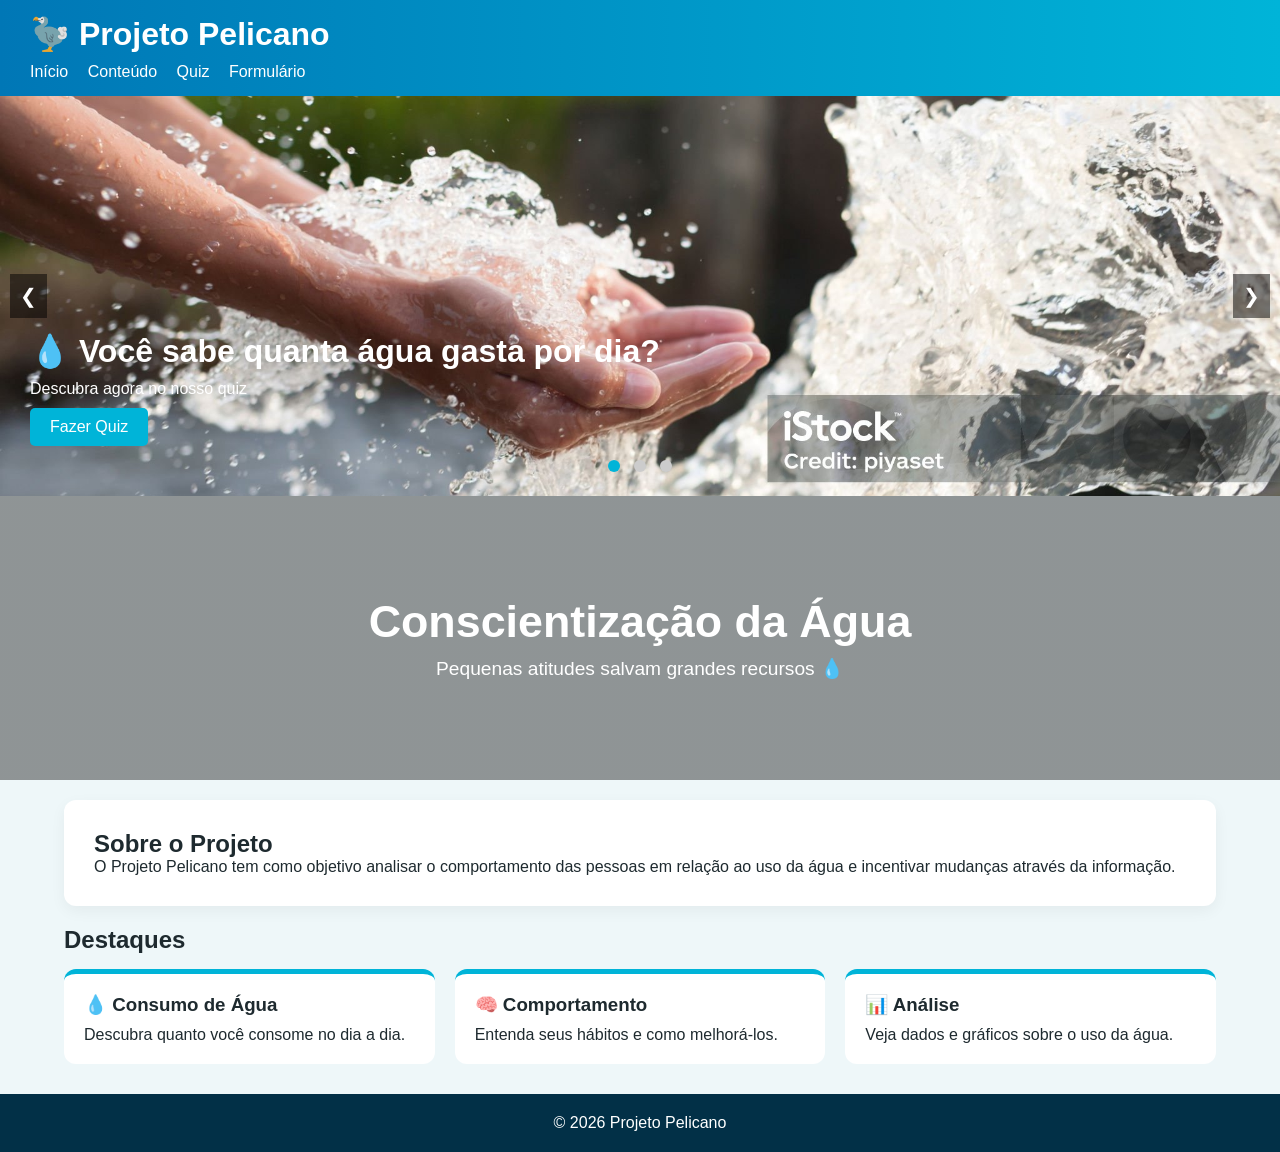
==== index.html @ 54d8349d "teste" ====
<!DOCTYPE html>
<html lang="pt-BR">
<head>
    <meta charset="UTF-8">
    <meta name="viewport" content="width=device-width, initial-scale=1.0">
    <title>Projeto Pelicano</title>

    <!-- CSS -->
    <link rel="stylesheet" href="css/style.css">
</head>
<body>

    <!-- HEADER -->
    <header>
        <h1>🦤 Projeto Pelicano</h1>
        <nav>
            <a href="index.html">Início</a>
            <a href="pages/conteudo.html">Conteúdo</a>
            <a href="pages/quiz.html">Quiz</a>
            <a href="pages/formulario.html">Formulário</a>
        </nav>
    </header>
<section class="carrossel">

    <div class="slide ativo">
        <img src="assets/img/noticias/agua1.jpg">
        <div class="texto">
            <h2>💧 Você sabe quanta água gasta por dia?</h2>
            <p>Descubra agora no nosso quiz</p>
            <a href="pages/quiz.html" class="btn">Fazer Quiz</a>
        </div>
    </div>

    <div class="slide">
        <img src="assets/img/noticias/agua2.jpg">
        <div class="texto">
            <h2>🌍 O desperdício de água cresce no Brasil</h2>
            <p>Veja dados reais</p>
            <a href="pages/conteudo.html" class="btn">Ver Conteúdo</a>
        </div>
    </div>

    <div class="slide">
        <img src="assets/img/noticias/agua3.jpg">
        <div class="texto">
            <h2>🚨 Seu hábito pode estar errado</h2>
            <p>Descubra como melhorar</p>
            <a href="pages/formulario.html" class="btn">Responder</a>
        </div>
    </div>

    <!-- SETAS -->
    <button class="prev">&#10094;</button>
    <button class="next">&#10095;</button>

    <!-- BOLINHAS -->
    <div class="dots">
        <span class="dot ativo"></span>
        <span class="dot"></span>
        <span class="dot"></span>
    </div>

</section>
    <!-- BANNER -->
    <section class="banner">
        <h2>Conscientização da Água</h2>
        <p>Pequenas atitudes salvam grandes recursos 💧</p>
    </section>

    <!-- SOBRE -->
    <section class="sobre">
        <h2>Sobre o Projeto</h2>
        <p>
            O Projeto Pelicano tem como objetivo analisar o comportamento das pessoas
            em relação ao uso da água e incentivar mudanças através da informação.
        </p>
    </section>

    <!-- DESTAQUES -->
    <section class="destaques">
        <h2>Destaques</h2>

        <div class="cards">
            <div class="card">
                <h3>💧 Consumo de Água</h3>
                <p>Descubra quanto você consome no dia a dia.</p>
            </div>

            <div class="card">
                <h3>🧠 Comportamento</h3>
                <p>Entenda seus hábitos e como melhorá-los.</p>
            </div>

            <div class="card">
                <h3>📊 Análise</h3>
                <p>Veja dados e gráficos sobre o uso da água.</p>
            </div>
        </div>
    </section>

    <!-- FOOTER -->
    <footer>
        <p>© 2026 Projeto Pelicano</p>
    </footer>

    <!-- JS -->
    <script src="js/main.js"></script>
    <script src="js/carrossel.js"></script>
</body>
</html>
---- css/style.css ----
/* RESET */
* {
    margin: 0;
    padding: 0;
    box-sizing: border-box;
}

body {
    font-family: 'Poppins', sans-serif;
    background-color: #eef7f9;
    color: #1e2a2f;
}

/* HEADER */
header {
    background: linear-gradient(90deg, #0077b6, #00b4d8);
    color: white;
    padding: 15px 30px;
}

header h1 {
    margin-bottom: 10px;
}

nav a {
    color: white;
    margin-right: 15px;
    text-decoration: none;
    font-weight: 500;
}

nav a:hover {
    opacity: 0.8;
}

/* BANNER */
.banner {
    background: linear-gradient(rgba(0,0,0,0.4), rgba(0,0,0,0.4)),
                url('../assets/img/banners/agua.jpg') center/cover no-repeat;
    color: white;
    padding: 100px 30px;
    text-align: center;
}

.banner h2 {
    font-size: 2.8rem;
    margin-bottom: 10px;
}

.banner p {
    font-size: 1.2rem;
}

/* SOBRE */
.sobre {
    background-color: white;
    padding: 30px;
    margin: 20px auto;
    width: 90%;
    border-radius: 12px;
    box-shadow: 0 5px 15px rgba(0,0,0,0.05);
}

/* DESTAQUES */
.destaques {
    width: 90%;
    margin: 20px auto;
}

.destaques h2 {
    margin-bottom: 15px;
}

/* CARDS */
.cards {
    display: flex;
    gap: 20px;
    flex-wrap: wrap;
}

.card {
    background: white;
    padding: 20px;
    flex: 1;
    min-width: 250px;
    border-radius: 12px;
    transition: 0.3s;
    cursor: pointer;
    border-top: 5px solid #00b4d8;
}

.card:hover {
    transform: translateY(-5px);
    box-shadow: 0 8px 20px rgba(0,0,0,0.1);
}

.card h3 {
    margin-bottom: 10px;
}

/* FOOTER */
footer {
    background: #023047;
    color: white;
    text-align: center;
    padding: 20px;
    margin-top: 30px;
}
/* CARROSSEL */
.carrossel {
    position: relative;
    height: 400px;
    overflow: hidden;
}

.slide {
    position: absolute;
    width: 100%;
    height: 100%;
    display: none;
}

.slide img {
    width: 100%;
    height: 100%;
    object-fit: cover;
}

.slide.ativo {
    display: block;
}

.texto {
    position: absolute;
    bottom: 50px;
    left: 30px;
    color: white;
}

.texto h2 {
    font-size: 2rem;
    margin-bottom: 10px;
}

.btn {
    display: inline-block;
    background: #00b4d8;
    color: white;
    padding: 10px 20px;
    text-decoration: none;
    border-radius: 5px;
    margin-top: 10px;
}

.btn:hover {
    background: #0077b6;
}
/* SETAS */
.prev, .next {
    position: absolute;
    top: 50%;
    transform: translateY(-50%);
    background: rgba(0,0,0,0.5);
    color: white;
    border: none;
    padding: 10px;
    cursor: pointer;
    font-size: 20px;
}

.prev { left: 10px; }
.next { right: 10px; }

.prev:hover, .next:hover {
    background: rgba(0,0,0,0.8);
}

/* BOLINHAS */
.dots {
    position: absolute;
    bottom: 15px;
    width: 100%;
    text-align: center;
}

.dot {
    height: 12px;
    width: 12px;
    margin: 5px;
    display: inline-block;
    background: #ccc;
    border-radius: 50%;
    cursor: pointer;
}

.dot.ativo {
    background: #00b4d8;
}
/* ANIMAÇÃO TEXTO */
.texto {
    position: absolute;
    bottom: 50px;
    left: 30px;
    color: white;

    opacity: 0;
    transform: translateY(30px);
    transition: all 0.8s ease;
}

/* quando o slide tá ativo */
.slide.ativo .texto {
    opacity: 1;
    transform: translateY(0);
}
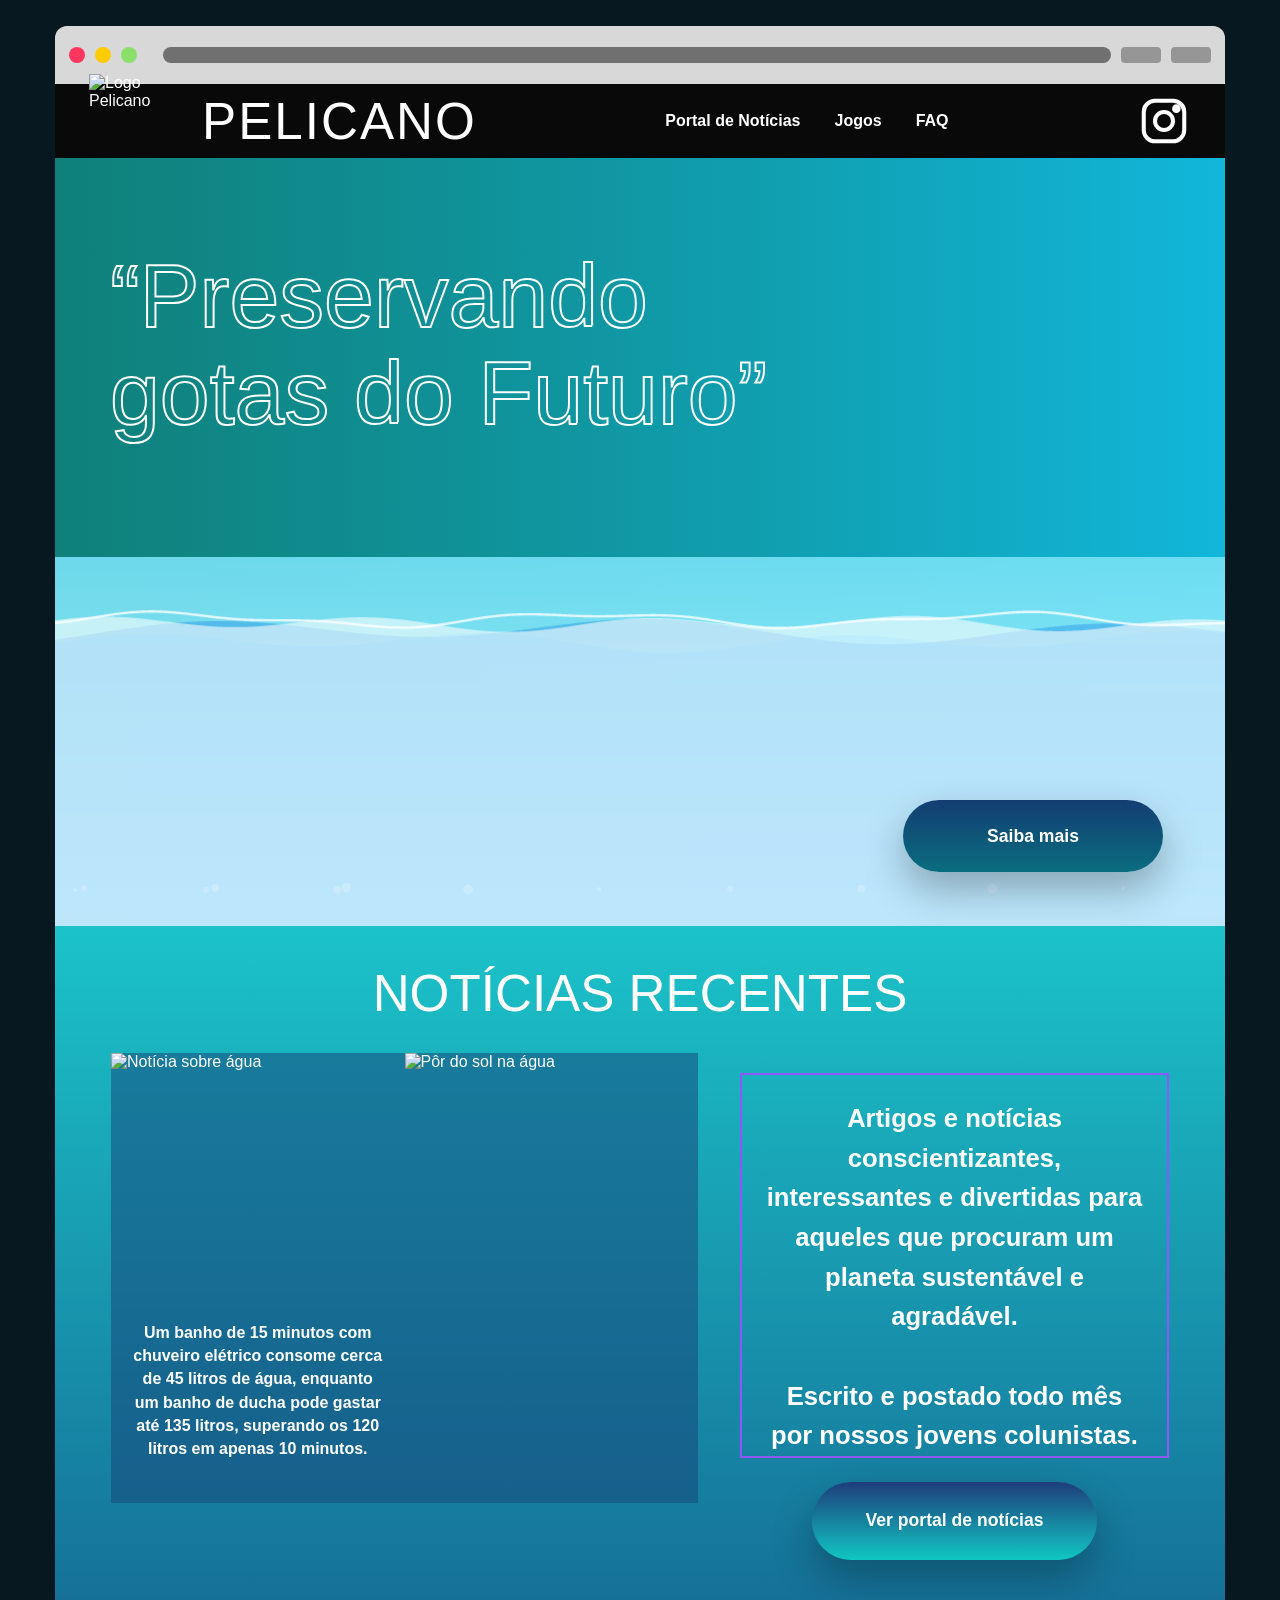
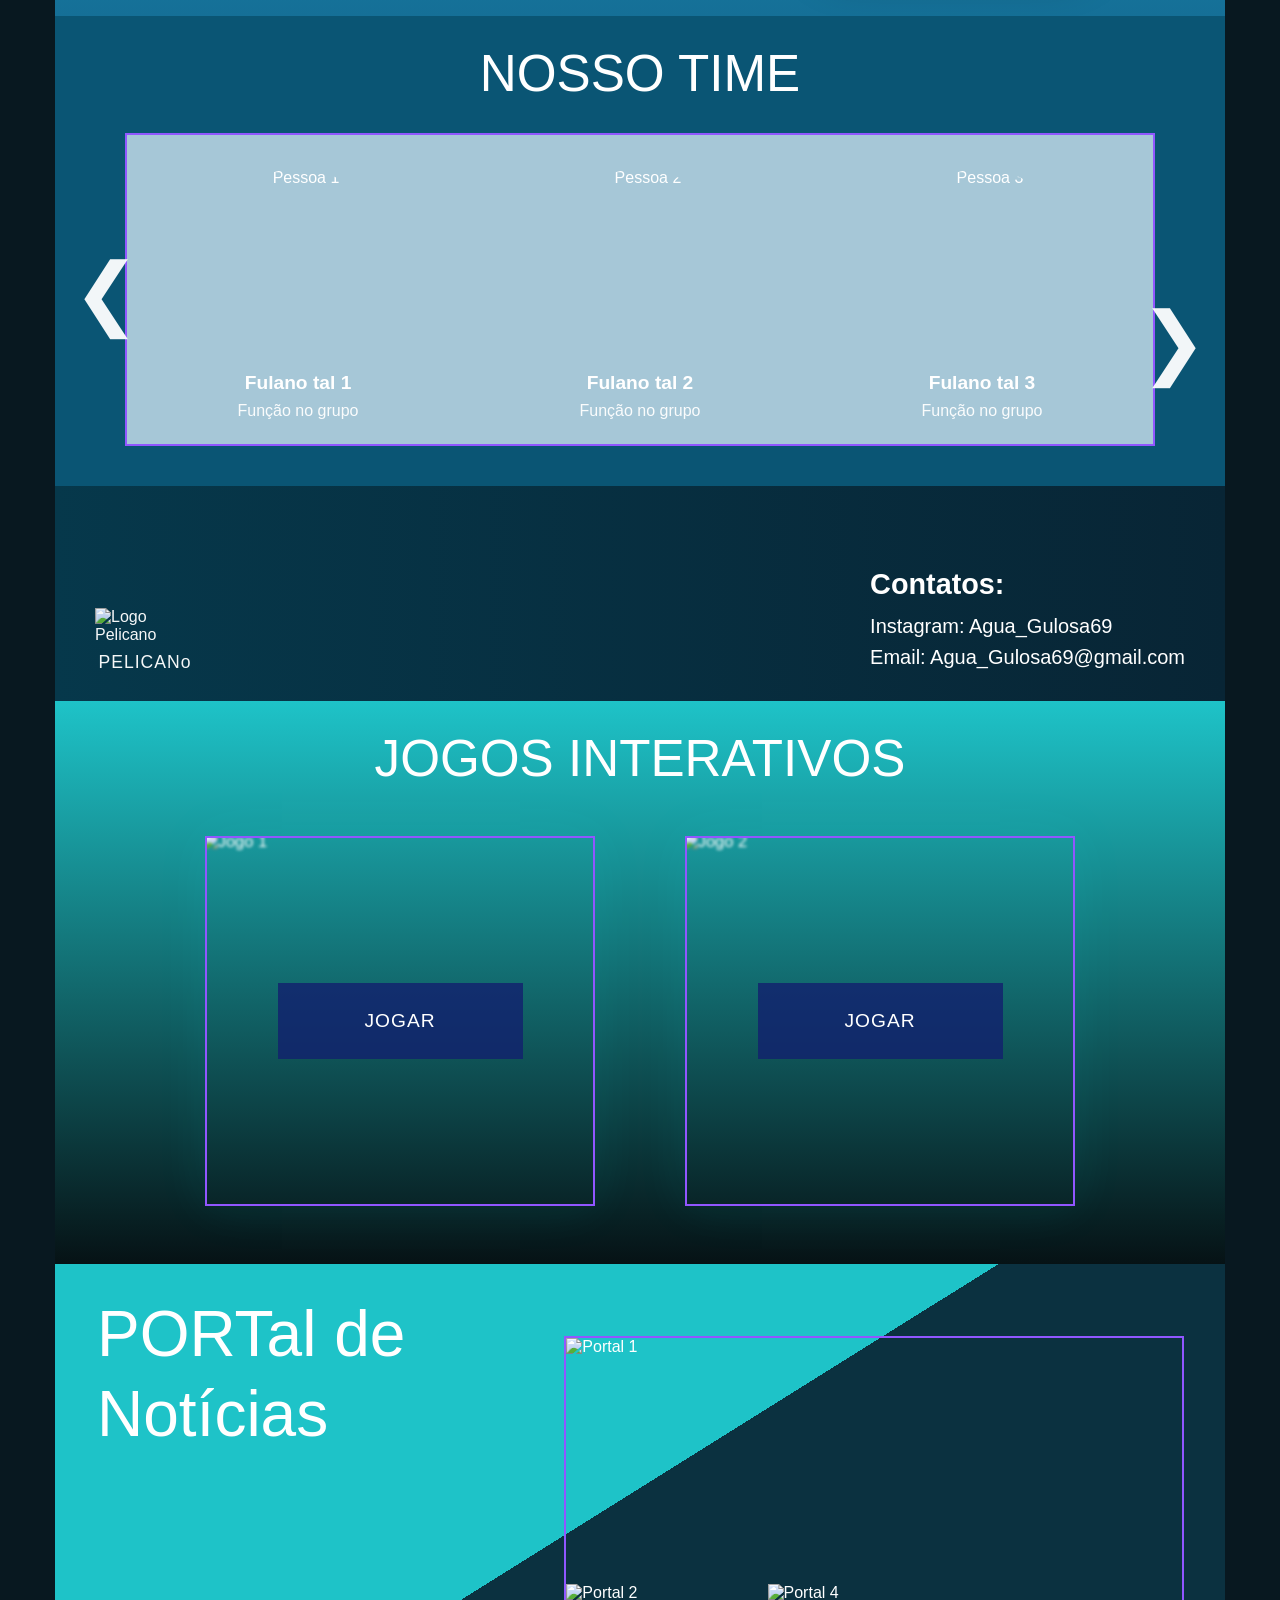
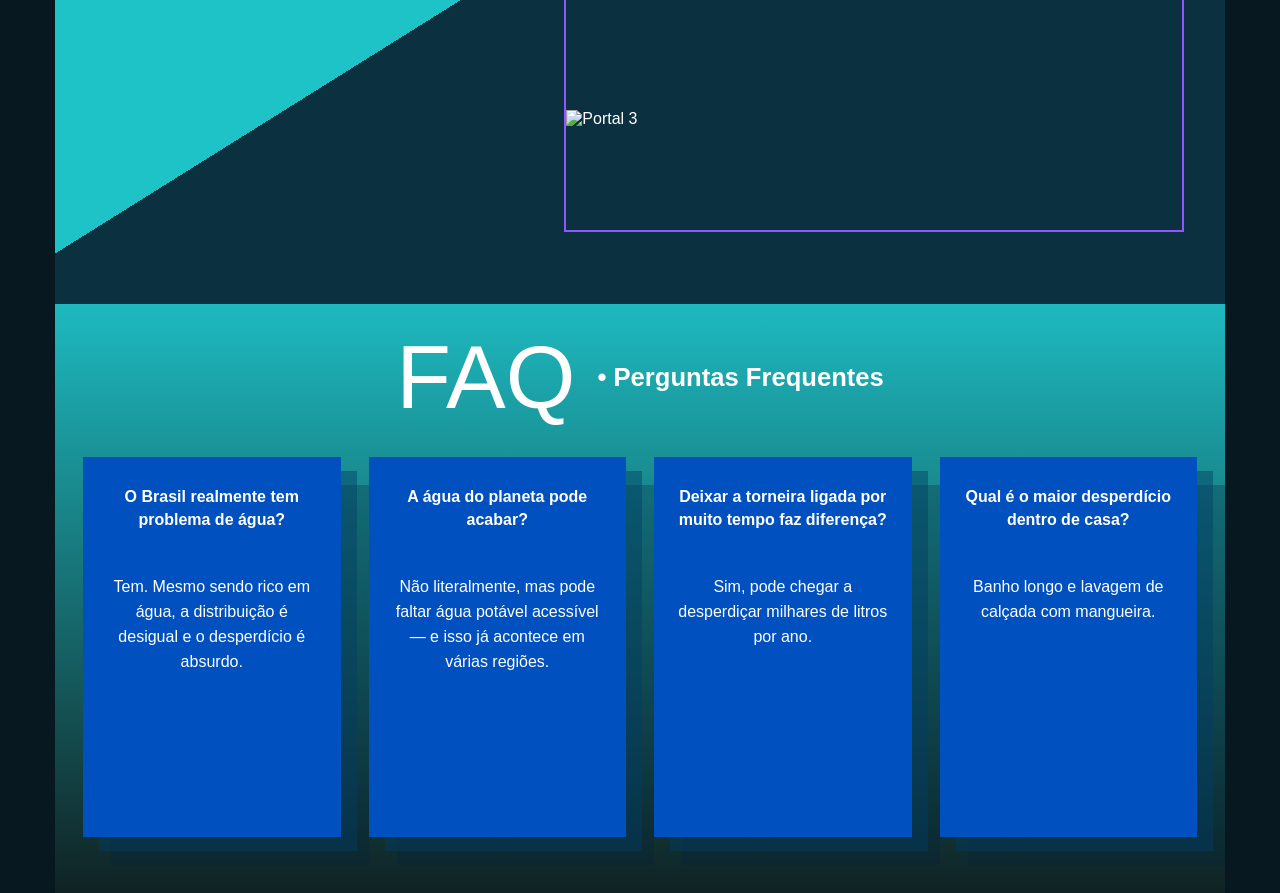
==== commit 3b1c7a48: "quase" ====
--- a/index.html
+++ b/index.html
@@ -1,110 +1,226 @@
 <!DOCTYPE html>
 <html lang="pt-BR">
 <head>
-    <meta charset="UTF-8">
-    <meta name="viewport" content="width=device-width, initial-scale=1.0">
-    <title>Projeto Pelicano</title>
-
-    <!-- CSS -->
-    <link rel="stylesheet" href="css/style.css">
+  <meta charset="UTF-8">
+  <meta name="viewport" content="width=device-width, initial-scale=1.0">
+  <title>Pelicano</title>
+  <link rel="stylesheet" href="../css/style.css">
 </head>
 <body>
-
-    <!-- HEADER -->
-    <header>
-        <h1>🦤 Projeto Pelicano</h1>
-        <nav>
-            <a href="index.html">Início</a>
-            <a href="pages/conteudo.html">Conteúdo</a>
-            <a href="pages/quiz.html">Quiz</a>
-            <a href="pages/formulario.html">Formulário</a>
-        </nav>
-    </header>
-<section class="carrossel">
-
-    <div class="slide ativo">
-        <img src="assets/img/noticias/agua1.jpg">
-        <div class="texto">
-            <h2>💧 Você sabe quanta água gasta por dia?</h2>
-            <p>Descubra agora no nosso quiz</p>
-            <a href="pages/quiz.html" class="btn">Fazer Quiz</a>
-        </div>
+  <header class="top-browser">
+    <div class="browser-dot red"></div>
+    <div class="browser-dot yellow"></div>
+    <div class="browser-dot green"></div>
+    <div class="browser-bar"></div>
+    <div class="browser-mini"></div>
+    <div class="browser-mini"></div>
+  </header>
+
+  <nav class="navbar">
+    <div class="brand">
+      <img src="../assets/img/logo.png" alt="Logo Pelicano">
+      <span>PELICANO</span>
     </div>
 
-    <div class="slide">
-        <img src="assets/img/noticias/agua2.jpg">
-        <div class="texto">
-            <h2>🌍 O desperdício de água cresce no Brasil</h2>
-            <p>Veja dados reais</p>
-            <a href="pages/conteudo.html" class="btn">Ver Conteúdo</a>
-        </div>
-    </div>
-
-    <div class="slide">
-        <img src="assets/img/noticias/agua3.jpg">
-        <div class="texto">
-            <h2>🚨 Seu hábito pode estar errado</h2>
-            <p>Descubra como melhorar</p>
-            <a href="pages/formulario.html" class="btn">Responder</a>
-        </div>
-    </div>
-
-    <!-- SETAS -->
-    <button class="prev">&#10094;</button>
-    <button class="next">&#10095;</button>
-
-    <!-- BOLINHAS -->
-    <div class="dots">
-        <span class="dot ativo"></span>
-        <span class="dot"></span>
-        <span class="dot"></span>
-    </div>
-
-</section>
-    <!-- BANNER -->
-    <section class="banner">
-        <h2>Conscientização da Água</h2>
-        <p>Pequenas atitudes salvam grandes recursos 💧</p>
-    </section>
-
-    <!-- SOBRE -->
-    <section class="sobre">
-        <h2>Sobre o Projeto</h2>
-        <p>
-            O Projeto Pelicano tem como objetivo analisar o comportamento das pessoas
-            em relação ao uso da água e incentivar mudanças através da informação.
-        </p>
-    </section>
-
-    <!-- DESTAQUES -->
-    <section class="destaques">
-        <h2>Destaques</h2>
-
-        <div class="cards">
-            <div class="card">
-                <h3>💧 Consumo de Água</h3>
-                <p>Descubra quanto você consome no dia a dia.</p>
+    <ul class="menu">
+      <li><a href="#noticias">Portal de Notícias</a></li>
+      <li><a href="#jogos">Jogos</a></li>
+      <li><a href="#faq">FAQ</a></li>
+    </ul>
+
+    <a href="#contato" class="insta-icon" aria-label="Instagram">
+      <svg viewBox="0 0 24 24" fill="none" stroke="currentColor" stroke-width="1.8">
+        <rect x="3" y="3" width="18" height="18" rx="5"></rect>
+        <circle cx="12" cy="12" r="4"></circle>
+        <circle cx="17.5" cy="6.5" r="1"></circle>
+      </svg>
+    </a>
+  </nav>
+
+  <main>
+    <section class="hero section-panel">
+      <div class="hero-bg"></div>
+      <canvas id="waterCanvas"></canvas>
+
+      <div class="hero-content reveal">
+        <h1>“Preservando<br>gotas do Futuro”</h1>
+      </div>
+
+      <a href="#noticias" class="hero-btn reveal">Saiba mais</a>
+    </section>
+
+    <section id="noticias" class="news-section section-panel reveal">
+      <h2 class="section-title">NOTÍCIAS RECENTES</h2>
+
+      <div class="news-layout">
+        <div class="news-left">
+          <div class="news-card tall">
+            <img src="../assets/img/noticias/agua1.jpg" alt="Notícia sobre água">
+            <div class="news-card-text">
+              Um banho de 15 minutos com chuveiro elétrico consome cerca de 45 litros de água, enquanto um banho de ducha pode gastar até 135 litros, superando os 120 litros em apenas 10 minutos.
             </div>
-
-            <div class="card">
-                <h3>🧠 Comportamento</h3>
-                <p>Entenda seus hábitos e como melhorá-los.</p>
-            </div>
-
-            <div class="card">
-                <h3>📊 Análise</h3>
-                <p>Veja dados e gráficos sobre o uso da água.</p>
-            </div>
-        </div>
-    </section>
-
-    <!-- FOOTER -->
-    <footer>
-        <p>© 2026 Projeto Pelicano</p>
-    </footer>
-
-    <!-- JS -->
-    <script src="js/main.js"></script>
-    <script src="js/carrossel.js"></script>
+          </div>
+
+          <div class="news-card tall">
+            <img src="../assets/img/noticias/agua2.jpg" alt="Pôr do sol na água">
+          </div>
+        </div>
+
+        <div class="news-right">
+          <div class="news-box">
+            <p>
+              Artigos e notícias conscientizantes, interessantes e divertidas para aqueles
+              que procuram um planeta sustentável e agradável.<br><br>
+              Escrito e postado todo mês por nossos jovens colunistas.
+            </p>
+          </div>
+
+          <a href="#portal" class="gradient-btn">Ver portal de notícias</a>
+        </div>
+      </div>
+    </section>
+
+    <section id="time" class="team-section section-panel reveal">
+      <h2 class="section-title">NOSSO TIME</h2>
+
+      <div class="team-slider">
+        <button class="team-arrow left" id="teamPrev" aria-label="Anterior">&#10094;</button>
+
+        <div class="team-track-wrapper">
+          <div class="team-track" id="teamTrack">
+            <article class="team-card">
+              <img src="../assets/img/equipe/pessoa1.jpg" alt="Pessoa 1">
+              <h3>Fulano tal 1</h3>
+              <p>Função no grupo</p>
+            </article>
+
+            <article class="team-card">
+              <img src="../assets/img/equipe/pessoa2.jpg" alt="Pessoa 2">
+              <h3>Fulano tal 2</h3>
+              <p>Função no grupo</p>
+            </article>
+
+            <article class="team-card">
+              <img src="../assets/img/equipe/pessoa3.jpg" alt="Pessoa 3">
+              <h3>Fulano tal 3</h3>
+              <p>Função no grupo</p>
+            </article>
+
+          <article class="team-card">
+              <img src="../assets/img/equipe/pessoa4.jpg" alt="Pessoa 4">
+              <h3>Fulano tal 4</h3>
+              <p>Função no grupo</p>
+            </article>
+
+            <article class="team-card">
+              <img src="../assets/img/equipe/pessoa5.jpg" alt="Pessoa 5">
+              <h3>Fulano tal 5</h3>
+              <p>Função no grupo</p>
+            </article>
+
+            <article class="team-card">
+              <img src="../assets/img/equipe/pessoa6.jpg" alt="Pessoa 6">
+              <h3>Fulano tal 6</h3>
+              <p>Função no grupo</p>
+            </article>
+
+            <article class="team-card">
+              <img src="../assets/img/equipe/pessoa7.jpg" alt="Pessoa 7">
+              <h3>Fulano tal 7</h3>
+              <p>Função no grupo</p>    
+                 </article>
+
+            <article class="team-card">
+              <img src="../assets/img/equipe/pessoa8.jpg" alt="Pessoa 8">
+              <h3>Fulano tal 8</h3>
+              <p>Função no grupo</p>
+              </article>
+             </div>
+          </div>
+        </div>
+
+        <button class="team-arrow right" id="teamNext" aria-label="Próximo">&#10095;</button>
+      </div>
+
+      <div class="team-footer" id="contato">
+        <div class="team-logo-block">
+          <img src="../assets/img/logo.png" alt="Logo Pelicano">
+          <span>PELICANo</span>
+        </div>
+
+        <div class="contact-block">
+          <h3>Contatos:</h3>
+          <p>Instagram: Agua_Gulosa69</p>
+          <p>Email: Agua_Gulosa69@gmail.com</p>
+        </div>
+      </div>
+    </section>
+
+    <section id="jogos" class="games-section section-panel reveal">
+      <h2 class="section-title games-title">JOGOS INTERATIVOS</h2>
+
+      <div class="games-grid">
+        <article class="game-card">
+          <img src="../assets/img/jogos/jogo1.jpg" alt="Jogo 1">
+          <div class="game-overlay">
+            <a href="#" class="play-btn">JOGAR</a>
+          </div>
+        </article>
+
+        <article class="game-card">
+          <img src="../assets/img/jogos/jogo2.jpg" alt="Jogo 2">
+          <div class="game-overlay">
+            <a href="#" class="play-btn">JOGAR</a>
+          </div>
+        </article>
+      </div>
+    </section>
+
+    <section id="portal" class="portal-section section-panel reveal">
+      <div class="portal-left">
+        <h2>PORTal de<br>Notícias</h2>
+      </div>
+
+      <div class="portal-right">
+        <div class="portal-grid">
+          <img class="big-top" src="../assets/img/noticias/agua3.jpg" alt="Portal 1">
+          <img class="small-left" src="../assets/img/noticias/agua4.jpg" alt="Portal 2">
+          <img class="small-bottom" src="../assets/img/noticias/agua5.jpg" alt="Portal 3">
+          <img class="big-right" src="../assets/img/noticias/agua6.jpg" alt="Portal 4">
+        </div>
+      </div>
+    </section>
+
+    <section id="faq" class="faq-section section-panel reveal">
+      <div class="faq-header">
+        <h2>FAQ</h2>
+        <p>• Perguntas Frequentes</p>
+      </div>
+
+      <div class="faq-grid">
+        <article class="faq-card">
+          <h3>O Brasil realmente tem problema de água?</h3>
+          <p>Tem. Mesmo sendo rico em água, a distribuição é desigual e o desperdício é absurdo.</p>
+        </article>
+
+        <article class="faq-card">
+          <h3>A água do planeta pode acabar?</h3>
+          <p>Não literalmente, mas pode faltar água potável acessível — e isso já acontece em várias regiões.</p>
+        </article>
+
+        <article class="faq-card">
+          <h3>Deixar a torneira ligada por muito tempo faz diferença?</h3>
+          <p>Sim, pode chegar a desperdiçar milhares de litros por ano.</p>
+        </article>
+
+        <article class="faq-card">
+          <h3>Qual é o maior desperdício dentro de casa?</h3>
+          <p>Banho longo e lavagem de calçada com mangueira.</p>
+        </article>
+      </div>
+    </section>
+  </main>
+
+  <script src="../js/main.js"></script>
 </body>
 </html>
--- a/css/style.css
+++ b/css/style.css
@@ -1,215 +1,689 @@
-/* RESET */
+:root {
+  --bg-main: #0f2f3b;
+  --cyan-1: #118f8f;
+  --cyan-2: #15c3ea;
+  --cyan-3: #1fc7cc;
+  --cyan-4: #8dd8e8;
+  --blue-deep: #08364a;
+  --blue-card: #0059d6;
+  --white: #ffffff;
+  --shadow: 0 18px 40px rgba(0, 0, 0, 0.28);
+  --radius: 22px;
+  --panel-width: min(1170px, calc(100% - 80px));
+}
+
 * {
-    margin: 0;
-    padding: 0;
-    box-sizing: border-box;
+  margin: 0;
+  padding: 0;
+  box-sizing: border-box;
+}
+
+html {
+  scroll-behavior: smooth;
 }
 
 body {
-    font-family: 'Poppins', sans-serif;
-    background-color: #eef7f9;
-    color: #1e2a2f;
-}
-
-/* HEADER */
-header {
-    background: linear-gradient(90deg, #0077b6, #00b4d8);
-    color: white;
-    padding: 15px 30px;
-}
-
-header h1 {
-    margin-bottom: 10px;
-}
-
-nav a {
-    color: white;
-    margin-right: 15px;
-    text-decoration: none;
-    font-weight: 500;
-}
-
-nav a:hover {
-    opacity: 0.8;
-}
-
-/* BANNER */
-.banner {
-    background: linear-gradient(rgba(0,0,0,0.4), rgba(0,0,0,0.4)),
-                url('../assets/img/banners/agua.jpg') center/cover no-repeat;
-    color: white;
-    padding: 100px 30px;
-    text-align: center;
-}
-
-.banner h2 {
-    font-size: 2.8rem;
-    margin-bottom: 10px;
-}
-
-.banner p {
-    font-size: 1.2rem;
-}
-
-/* SOBRE */
-.sobre {
-    background-color: white;
-    padding: 30px;
-    margin: 20px auto;
-    width: 90%;
-    border-radius: 12px;
-    box-shadow: 0 5px 15px rgba(0,0,0,0.05);
-}
-
-/* DESTAQUES */
-.destaques {
-    width: 90%;
-    margin: 20px auto;
-}
-
-.destaques h2 {
-    margin-bottom: 15px;
-}
-
-/* CARDS */
-.cards {
-    display: flex;
-    gap: 20px;
+  font-family: Arial, Helvetica, sans-serif;
+  background: #081820;
+  color: var(--white);
+  overflow-x: hidden;
+}
+
+/* topo navegador fake */
+.top-browser {
+  width: var(--panel-width);
+  height: 58px;
+  background: #d8d8d8;
+  margin: 26px auto 0;
+  border-radius: 12px 12px 0 0;
+  display: flex;
+  align-items: center;
+  padding: 0 14px;
+  gap: 10px;
+}
+
+.browser-dot {
+  width: 16px;
+  height: 16px;
+  border-radius: 50%;
+}
+
+.browser-dot.red { background: #ff375f; }
+.browser-dot.yellow { background: #ffcc00; }
+.browser-dot.green { background: #8adf6a; }
+
+.browser-bar {
+  flex: 1;
+  height: 16px;
+  background: #707070;
+  border-radius: 999px;
+  margin-left: 16px;
+}
+
+.browser-mini {
+  width: 40px;
+  height: 16px;
+  border-radius: 4px;
+  background: #969696;
+}
+
+.navbar {
+  width: var(--panel-width);
+  margin: 0 auto;
+  height: 74px;
+  background: #090909;
+  display: flex;
+  align-items: center;
+  justify-content: space-between;
+  padding: 0 34px;
+  position: sticky;
+  top: 0;
+  z-index: 50;
+}
+
+.brand {
+  display: flex;
+  align-items: center;
+  gap: 18px;
+}
+
+.brand img {
+  width: 95px;
+  height: 95px;
+  object-fit: contain;
+}
+
+.brand span {
+  font-size: clamp(2rem, 4vw, 4rem);
+  letter-spacing: 2px;
+  font-weight: 300;
+}
+
+.menu {
+  list-style: none;
+  display: flex;
+  align-items: center;
+  gap: 34px;
+}
+
+.menu a {
+  color: var(--white);
+  text-decoration: none;
+  font-size: 1rem;
+  font-weight: 700;
+  transition: 0.25s;
+}
+
+.menu a:hover {
+  opacity: 0.75;
+}
+
+.insta-icon {
+  color: var(--white);
+  width: 54px;
+  height: 54px;
+  display: grid;
+  place-items: center;
+}
+
+.insta-icon svg {
+  width: 100%;
+  height: 100%;
+}
+
+.section-panel {
+  width: var(--panel-width);
+  margin: 0 auto;
+  position: relative;
+}
+
+/* HERO */
+.hero {
+  min-height: calc(100vh - 132px);
+  background: linear-gradient(90deg, #13857f 0%, #13b6d8 100%);
+  overflow: hidden;
+  position: relative;
+}
+
+.hero-bg {
+  position: absolute;
+  inset: 0;
+  background: linear-gradient(90deg, rgba(5, 115, 109, 0.28), rgba(0, 184, 232, 0.1));
+  z-index: 1;
+}
+
+#waveCanvas,
+#waterCanvas {
+  position: absolute;
+  left: 0;
+  bottom: 0;
+  width: 100%;
+  height: 48%;
+  z-index: 2;
+}
+
+.hero-content {
+  position: relative;
+  z-index: 3;
+  padding: 90px 0 0 55px;
+}
+
+.hero h1 {
+  font-size: clamp(3.5rem, 7vw, 6.8rem);
+  line-height: 1.08;
+  font-weight: 400;
+  color: transparent;
+  -webkit-text-stroke: 2px white;
+  text-shadow: 0 0 0 transparent;
+  max-width: 900px;
+}
+
+.hero-btn {
+  position: absolute;
+  right: 62px;
+  bottom: 54px;
+  z-index: 4;
+  display: inline-flex;
+  align-items: center;
+  justify-content: center;
+  width: 260px;
+  height: 72px;
+  border-radius: 999px;
+  text-decoration: none;
+  color: var(--white);
+  font-size: 1.1rem;
+  font-weight: 700;
+  background: linear-gradient(180deg, #133d72 0%, #0a6d7f 100%);
+  box-shadow: var(--shadow);
+  transition: transform 0.25s ease;
+}
+
+.hero-btn:hover {
+  transform: translateY(-3px);
+}
+
+/* títulos */
+.section-title {
+  text-align: center;
+  font-size: clamp(2rem, 4vw, 4rem);
+  font-weight: 300;
+  padding-top: 28px;
+  margin-bottom: 30px;
+}
+
+/* reveal */
+.reveal {
+  opacity: 0;
+  transform: translateY(70px);
+  transition: opacity 0.9s ease, transform 0.9s ease;
+}
+
+.reveal.active {
+  opacity: 1;
+  transform: translateY(0);
+}
+
+/* notícias */
+.news-section {
+  background: linear-gradient(180deg, #1bc3c9 0%, #156f97 100%);
+  padding: 10px 56px 56px;
+}
+
+.news-layout {
+  display: grid;
+  grid-template-columns: 1.3fr 0.95fr;
+  gap: 42px;
+  align-items: start;
+}
+
+.news-left {
+  display: grid;
+  grid-template-columns: 1fr 1fr;
+  gap: 0;
+  align-items: stretch;
+}
+
+.news-card {
+  background: rgba(22, 69, 123, 0.5);
+  overflow: hidden;
+}
+
+.news-card.tall {
+  min-height: 450px;
+}
+
+.news-card img {
+  width: 100%;
+  height: 250px;
+  object-fit: cover;
+  display: block;
+}
+
+.news-card-text {
+  padding: 18px 18px 20px;
+  font-size: 1rem;
+  line-height: 1.45;
+  text-align: center;
+  font-weight: 700;
+}
+
+.news-right {
+  display: flex;
+  flex-direction: column;
+  align-items: center;
+  padding-top: 20px;
+  gap: 24px;
+}
+
+.news-box {
+  width: 100%;
+  border: 2px solid #9156ff;
+  padding: 24px 24px 0;
+  min-height: 350px;
+  display: flex;
+  align-items: center;
+  text-align: center;
+}
+
+.news-box p {
+  font-size: clamp(1.2rem, 2vw, 1.65rem);
+  font-weight: 700;
+  line-height: 1.55;
+}
+
+.gradient-btn {
+  display: inline-flex;
+  justify-content: center;
+  align-items: center;
+  width: 285px;
+  height: 78px;
+  border-radius: 999px;
+  text-decoration: none;
+  color: var(--white);
+  font-size: 1.1rem;
+  font-weight: 700;
+  background: linear-gradient(180deg, #1e3d7b 0%, #10c7c3 100%);
+  box-shadow: var(--shadow);
+}
+
+/* time */
+.team-section {
+  background: #0a5574;
+  padding-bottom: 0;
+}
+
+.team-slider {
+  position: relative;
+  padding: 0 70px 40px;
+}
+
+.team-track-wrapper {
+  overflow: hidden;
+  background: #a6c7d7;
+  border: 2px solid #9156ff;
+}
+
+.team-track {
+  display: flex;
+  transition: transform 0.45s ease;
+}
+
+.team-card {
+  min-width: 33.3333%;
+  padding: 34px 20px 24px;
+  text-align: center;
+}
+
+.team-card img {
+  width: 185px;
+  height: 185px;
+  border-radius: 50%;
+  object-fit: cover;
+  display: block;
+  margin: 0 auto 18px;
+}
+
+.team-card h3 {
+  font-size: 1.2rem;
+  margin-bottom: 8px;
+}
+
+.team-card p {
+  font-size: 1rem;
+  opacity: 0.95;
+}
+
+.team-arrow {
+  position: absolute;
+  top: 50%;
+  transform: translateY(-70%);
+  border: none;
+  background: transparent;
+  color: rgba(255, 255, 255, 0.95);
+  font-size: 5rem;
+  cursor: pointer;
+  z-index: 3;
+  line-height: 1;
+}
+
+.team-arrow.left { left: 18px; }
+.team-arrow.right { right: 18px; }
+
+.team-footer {
+  background: linear-gradient(90deg, #06384b 0%, #082535 100%);
+  min-height: 215px;
+  display: flex;
+  justify-content: space-between;
+  align-items: flex-end;
+  padding: 34px 40px 28px;
+}
+
+.team-logo-block {
+  display: flex;
+  flex-direction: column;
+  align-items: center;
+  gap: 8px;
+  opacity: 0.96;
+}
+
+.team-logo-block img {
+  width: 100px;
+  object-fit: contain;
+}
+
+.team-logo-block span {
+  font-size: 1.1rem;
+  letter-spacing: 1px;
+}
+
+.contact-block {
+  text-align: left;
+}
+
+.contact-block h3 {
+  margin-bottom: 10px;
+  font-size: 1.8rem;
+}
+
+.contact-block p {
+  font-size: 1.25rem;
+  line-height: 1.55;
+}
+
+/* jogos */
+.games-section {
+  background: linear-gradient(180deg, #1ec3c8 0%, #061215 100%);
+  padding: 0 60px 58px;
+}
+
+.games-title {
+  padding-top: 28px;
+  margin-bottom: 48px;
+}
+
+.games-grid {
+  display: grid;
+  grid-template-columns: repeat(2, minmax(280px, 390px));
+  justify-content: center;
+  gap: 90px;
+}
+
+.game-card {
+  position: relative;
+  overflow: hidden;
+  border: 2px solid #9156ff;
+  min-height: 370px;
+  box-shadow: 0 0 50px rgba(0, 255, 255, 0.08);
+}
+
+.game-card img {
+  width: 100%;
+  height: 100%;
+  object-fit: cover;
+  display: block;
+  filter: blur(1.4px);
+  transform: scale(1.03);
+}
+
+.game-overlay {
+  position: absolute;
+  inset: 0;
+  display: grid;
+  place-items: center;
+}
+
+.play-btn {
+  width: 245px;
+  height: 76px;
+  background: rgba(18, 32, 111, 0.8);
+  color: var(--white);
+  text-decoration: none;
+  display: inline-flex;
+  align-items: center;
+  justify-content: center;
+  font-size: 1.2rem;
+  letter-spacing: 1px;
+}
+
+/* portal */
+.portal-section {
+  display: grid;
+  grid-template-columns: 1fr 1.3fr;
+  min-height: 640px;
+  background:
+    linear-gradient(148deg, #1ec3c8 0 43%, transparent 43% 100%),
+    #0b3140;
+}
+
+.portal-left {
+  padding: 30px 0 0 42px;
+}
+
+.portal-left h2 {
+  font-size: clamp(2.3rem, 5vw, 4.3rem);
+  line-height: 1.25;
+  font-weight: 300;
+}
+
+.portal-right {
+  display: flex;
+  align-items: center;
+  justify-content: center;
+  padding: 34px 40px 34px 0;
+}
+
+.portal-grid {
+  width: 100%;
+  max-width: 620px;
+  display: grid;
+  grid-template-columns: 0.32fr 0.68fr;
+  grid-template-rows: 240px 120px 120px;
+  gap: 6px;
+  border: 2px solid #9156ff;
+}
+
+.portal-grid img {
+  width: 100%;
+  height: 100%;
+  object-fit: cover;
+  display: block;
+}
+
+.big-top {
+  grid-column: 1 / 3;
+  grid-row: 1 / 2;
+}
+
+.small-left {
+  grid-column: 1 / 2;
+  grid-row: 2 / 3;
+}
+
+.small-bottom {
+  grid-column: 1 / 2;
+  grid-row: 3 / 4;
+}
+
+.big-right {
+  grid-column: 2 / 3;
+  grid-row: 2 / 4;
+}
+
+/* faq */
+.faq-section {
+  background: linear-gradient(180deg, #1db9bf 0%, #102223 100%);
+  padding: 22px 28px 56px;
+}
+
+.faq-header {
+  display: flex;
+  align-items: center;
+  justify-content: center;
+  gap: 22px;
+  margin-bottom: 28px;
+}
+
+.faq-header h2 {
+  font-size: clamp(3rem, 7vw, 6.5rem);
+  font-weight: 300;
+}
+
+.faq-header p {
+  font-size: clamp(1rem, 2vw, 2rem);
+  font-weight: 700;
+}
+
+.faq-grid {
+  display: grid;
+  grid-template-columns: repeat(4, 1fr);
+  gap: 28px;
+  align-items: start;
+}
+
+.faq-card {
+  background: #0050bf;
+  min-height: 380px;
+  padding: 28px 22px;
+  position: relative;
+  box-shadow:
+    16px 14px 0 rgba(0, 60, 100, 0.45),
+    28px 28px 0 rgba(0, 35, 60, 0.28);
+}
+
+.faq-card h3 {
+  font-size: 1rem;
+  line-height: 1.45;
+  margin-bottom: 44px;
+  text-align: center;
+}
+
+.faq-card p {
+  font-size: 1rem;
+  line-height: 1.55;
+  text-align: center;
+}
+
+/* responsivo */
+@media (max-width: 1100px) {
+  :root {
+    --panel-width: calc(100% - 26px);
+  }
+
+  .navbar {
+    padding: 0 18px;
     flex-wrap: wrap;
-}
-
-.card {
-    background: white;
-    padding: 20px;
-    flex: 1;
-    min-width: 250px;
-    border-radius: 12px;
-    transition: 0.3s;
-    cursor: pointer;
-    border-top: 5px solid #00b4d8;
-}
-
-.card:hover {
-    transform: translateY(-5px);
-    box-shadow: 0 8px 20px rgba(0,0,0,0.1);
-}
-
-.card h3 {
-    margin-bottom: 10px;
-}
-
-/* FOOTER */
-footer {
-    background: #023047;
-    color: white;
-    text-align: center;
-    padding: 20px;
-    margin-top: 30px;
-}
-/* CARROSSEL */
-.carrossel {
-    position: relative;
-    height: 400px;
-    overflow: hidden;
-}
-
-.slide {
-    position: absolute;
-    width: 100%;
-    height: 100%;
+    gap: 14px;
+    height: auto;
+    min-height: 90px;
+  }
+
+  .brand img {
+    width: 70px;
+    height: 70px;
+  }
+
+  .brand span {
+    font-size: 2.2rem;
+  }
+
+  .menu {
+    gap: 18px;
+    flex-wrap: wrap;
+  }
+
+  .hero-content {
+    padding: 80px 24px 0;
+  }
+
+  .news-layout,
+  .portal-section {
+    grid-template-columns: 1fr;
+  }
+
+  .team-card {
+    min-width: 100%;
+  }
+
+  .games-grid,
+  .faq-grid {
+    grid-template-columns: 1fr;
+  }
+
+  .team-footer {
+    flex-direction: column;
+    align-items: flex-start;
+    gap: 24px;
+  }
+}
+
+@media (max-width: 700px) {
+  .top-browser {
+    height: 48px;
+  }
+
+  .menu {
     display: none;
-}
-
-.slide img {
-    width: 100%;
-    height: 100%;
-    object-fit: cover;
-}
-
-.slide.ativo {
-    display: block;
-}
-
-.texto {
-    position: absolute;
-    bottom: 50px;
-    left: 30px;
-    color: white;
-}
-
-.texto h2 {
-    font-size: 2rem;
-    margin-bottom: 10px;
-}
-
-.btn {
-    display: inline-block;
-    background: #00b4d8;
-    color: white;
-    padding: 10px 20px;
-    text-decoration: none;
-    border-radius: 5px;
-    margin-top: 10px;
-}
-
-.btn:hover {
-    background: #0077b6;
-}
-/* SETAS */
-.prev, .next {
-    position: absolute;
-    top: 50%;
-    transform: translateY(-50%);
-    background: rgba(0,0,0,0.5);
-    color: white;
-    border: none;
-    padding: 10px;
-    cursor: pointer;
-    font-size: 20px;
-}
-
-.prev { left: 10px; }
-.next { right: 10px; }
-
-.prev:hover, .next:hover {
-    background: rgba(0,0,0,0.8);
-}
-
-/* BOLINHAS */
-.dots {
-    position: absolute;
-    bottom: 15px;
-    width: 100%;
-    text-align: center;
-}
-
-.dot {
-    height: 12px;
-    width: 12px;
-    margin: 5px;
-    display: inline-block;
-    background: #ccc;
-    border-radius: 50%;
-    cursor: pointer;
-}
-
-.dot.ativo {
-    background: #00b4d8;
-}
-/* ANIMAÇÃO TEXTO */
-.texto {
-    position: absolute;
-    bottom: 50px;
-    left: 30px;
-    color: white;
-
-    opacity: 0;
-    transform: translateY(30px);
-    transition: all 0.8s ease;
-}
-
-/* quando o slide tá ativo */
-.slide.ativo .texto {
-    opacity: 1;
-    transform: translateY(0);
+  }
+
+  .hero {
+    min-height: 88vh;
+  }
+
+  .hero h1 {
+    -webkit-text-stroke: 1.3px white;
+  }
+
+  .hero-btn {
+    right: 20px;
+    bottom: 25px;
+    width: 210px;
+    height: 62px;
+  }
+
+  .news-section,
+  .games-section {
+    padding-left: 18px;
+    padding-right: 18px;
+  }
+
+  .news-left {
+    grid-template-columns: 1fr;
+  }
+
+  .team-slider {
+    padding: 0 12px 24px;
+  }
+
+  .team-arrow {
+    font-size: 3.2rem;
+  }
+
+  .portal-left {
+    padding-left: 20px;
+  }
+
+  .faq-section {
+    padding-left: 14px;
+    padding-right: 14px;
+  }
 }
